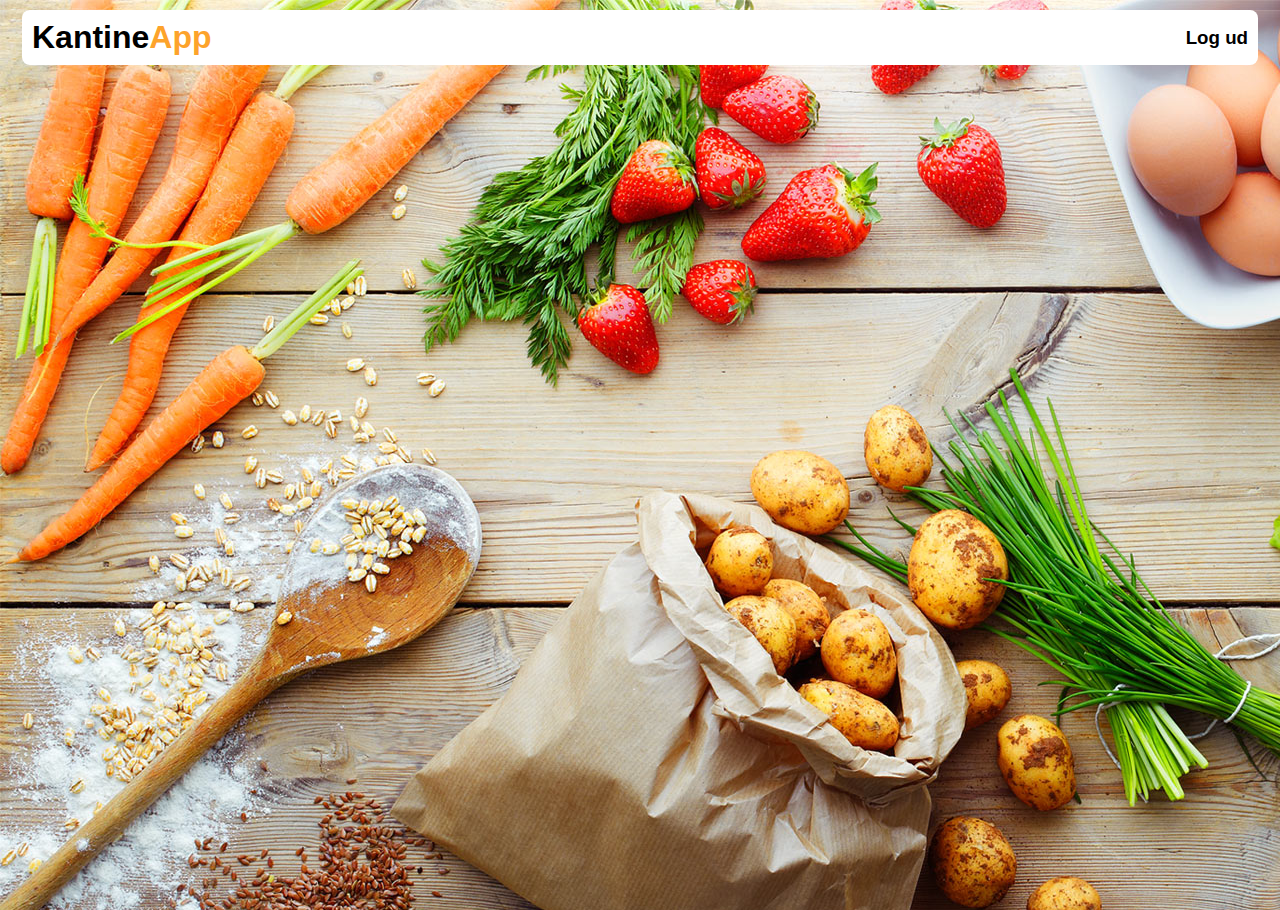
==== userMainPage.html @ 48ffe1b7 "Log in page er færdig og userMainView er under arbejde, Log ud virker ikke" ====
<!DOCTYPE html>
<html lang="en">
<head>
    <meta charset="UTF-8">
    <title>Welcome to KantineApp</title>
    <link rel="stylesheet" type="text/css" href="css/userMainpage-style.css">
</head>
<body>
    <nav>
        <h1>Kantine<span style="color: #fda32b;">App</span></h1>
        <h3 class="logout">Log ud</h3>
    </nav>


    <script src="js/jQuery.js" type="text/javascript"></script>
    <script src="js/api.js" type="text/javascript"></script>
    <script src="js/userMainController.js" type="text/javascript"></script>
</body>
</html>
---- css/userMainpage-style.css ----
* {
    margin:0;
    padding: 0;
    outline: none;
}

html, body {
    height: 100%;
    background-image: url("../lib/login-background.jpg");
}

p, h1, h2, h3{
    font-family: 'Helvetica', Arial, sans-serif;
}

nav h3{
    cursor: pointer;
}
nav h1{
    flex-grow: 2;

}
nav {
    margin: 10px auto;
    padding: 0 10px;
    width: 95%;
    background-color:white;
    height: 55px;
    border:5px hidden rgba(255, 255, 255, 0);
    display: flex;
    align-items: center;
    border-radius: 8px;
}
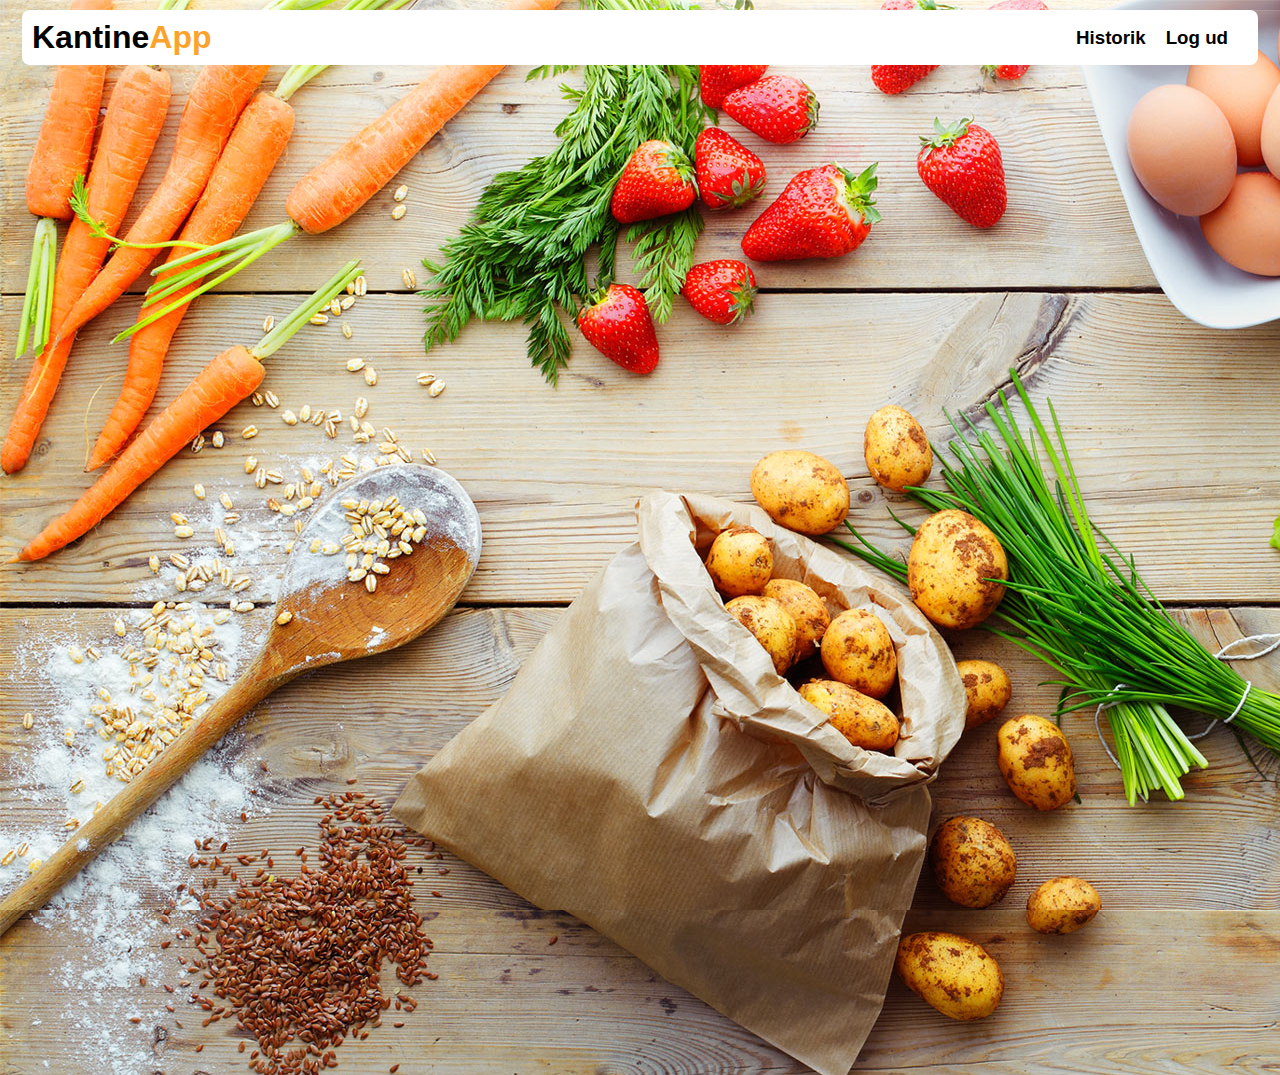
==== commit dcd8d3e7: "logout fungere nu. Arbejder på getItems" ====
--- a/userMainPage.html
+++ b/userMainPage.html
@@ -8,8 +8,12 @@
 <body>
     <nav>
         <h1>Kantine<span style="color: #fda32b;">App</span></h1>
+        <h3 class="history">Historik</h3>
         <h3 class="logout">Log ud</h3>
     </nav>
+    <section>
+
+    </section>
 
 
     <script src="js/jQuery.js" type="text/javascript"></script>
--- a/css/userMainpage-style.css
+++ b/css/userMainpage-style.css
@@ -7,6 +7,7 @@
 html, body {
     height: 100%;
     background-image: url("../lib/login-background.jpg");
+    background-repeat: no-repeat;
 }
 
 p, h1, h2, h3{
@@ -14,7 +15,17 @@
 }
 
 nav h3{
+    margin-right: 20px;
     cursor: pointer;
+    -webkit-transition: color 0.4s;
+    -moz-transition: color 0.4s;
+    -ms-transition: color 0.4s;
+    -o-transition: color 0.4s;
+    transition: color 0.4s;
+}
+
+nav h3:hover{
+    color: #fda32b;
 }
 nav h1{
     flex-grow: 2;
@@ -30,4 +41,23 @@
     display: flex;
     align-items: center;
     border-radius: 8px;
+}
+
+section {
+    width: 100%;
+    display: grid;
+    grid-template-columns: repeat(6,minmax(200px,1fr));
+    grid-template-rows: repeat(5, minmax(200px,1fr));
+}
+
+.items {
+    display: flex;
+    justify-content: center;
+    align-items: center;
+    flex-direction: column;
+    background-color: white;
+    border-radius: 5px;
+}
+.items img{
+    width: 10%;
 }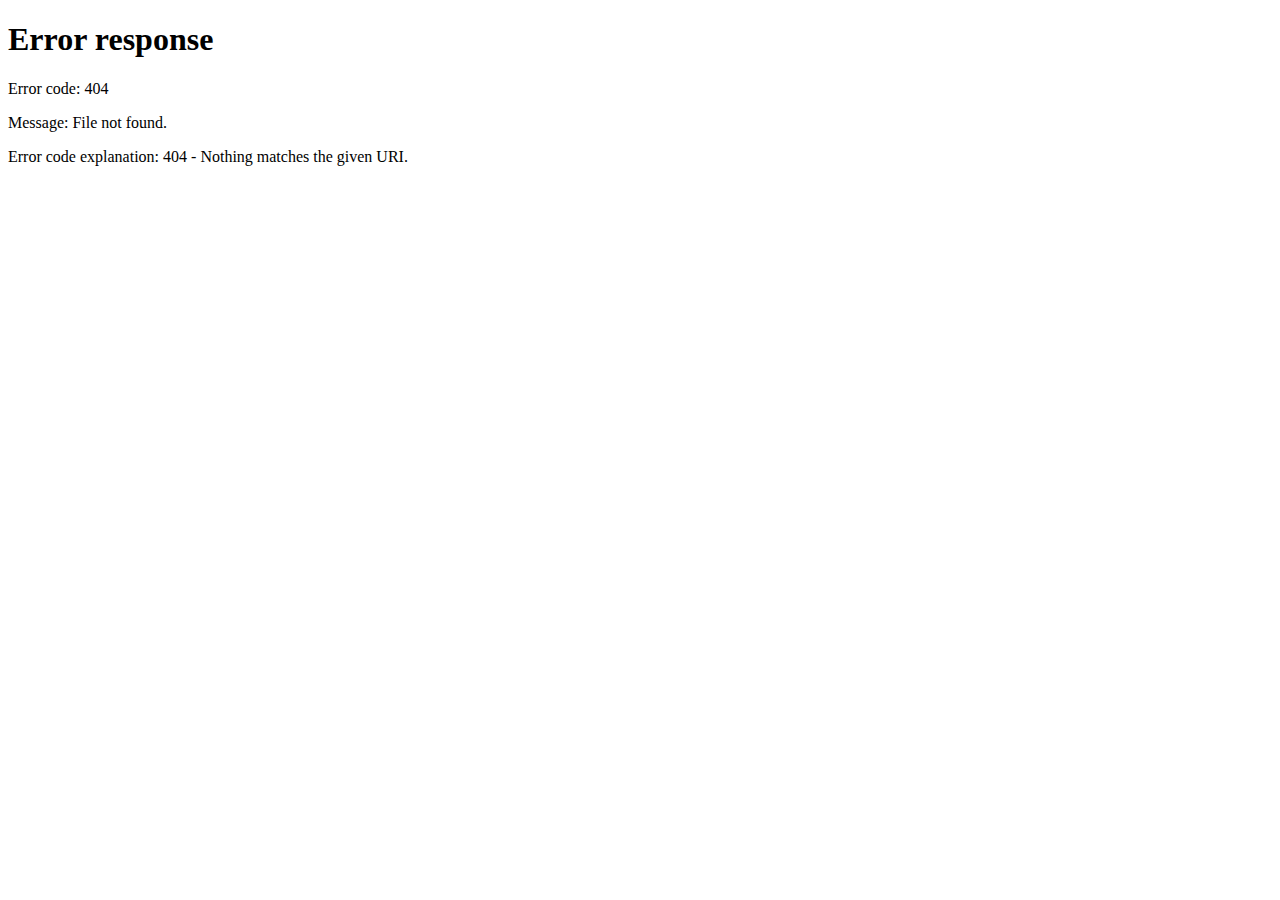
==== commit 0fecafe6: "GetItems implementeret" ====
--- a/userMainPage.html
+++ b/userMainPage.html
@@ -3,16 +3,20 @@
 <head>
     <meta charset="UTF-8">
     <title>Welcome to KantineApp</title>
+    <link rel="stylesheet" type="text/css" href="css/animate.css">
     <link rel="stylesheet" type="text/css" href="css/userMainpage-style.css">
 </head>
 <body>
-    <nav>
+    <nav class="animated slideInDown">
         <h1>Kantine<span style="color: #fda32b;">App</span></h1>
         <h3 class="history">Historik</h3>
         <h3 class="logout">Log ud</h3>
     </nav>
     <section>
+        <div class="Order">
+            <h1>Din ordre</h1>
 
+        </div>
     </section>
 
 
--- a/css/userMainpage-style.css
+++ b/css/userMainpage-style.css
@@ -6,8 +6,11 @@
 
 html, body {
     height: 100%;
-    background-image: url("../lib/login-background.jpg");
-    background-repeat: no-repeat;
+    background: url("../lib/login-background.jpg") no-repeat;
+}
+
+body {
+    padding-top: 20px;
 }
 
 p, h1, h2, h3{
@@ -32,7 +35,7 @@
 
 }
 nav {
-    margin: 10px auto;
+    margin: 0 auto;
     padding: 0 10px;
     width: 95%;
     background-color:white;
@@ -44,20 +47,68 @@
 }
 
 section {
-    width: 100%;
+    padding: 20px 20px 0 20px ;
+    width: calc(100% - 40px);
     display: grid;
-    grid-template-columns: repeat(6,minmax(200px,1fr));
-    grid-template-rows: repeat(5, minmax(200px,1fr));
+    grid-template-columns: repeat(7,1fr);
+    grid-template-rows: minmax(1fr, auto);
+    grid-gap: 20px;
+    grid-auto-rows: 1fr;
+
+
+}
+
+.Order{
+    grid-area: span 2 / span 2 / 2 / -1 ;
+    background-color: white;
+    border-radius: 5px;
+    text-align: center;
+}
+.Order :first-child{
+    border-bottom: 2px solid black;
 }
 
 .items {
+    position: relative;
     display: flex;
     justify-content: center;
     align-items: center;
     flex-direction: column;
     background-color: white;
     border-radius: 5px;
+    -webkit-transition: all 0.5s;
+    -moz-transition: all 0.5s;
+    -ms-transition: all 0.5s;
+    -o-transition: all 0.5s;
+    transition: all 0.5s;
+}
+
+.items::after{
+    content: 'Tilføj til ordre';
+    font-family: 'Helvetica', Arial, sans-serif;
+    position: absolute;
+    top: 40%;
+    font-size: 150%;
+    opacity:0;
+    -webkit-transition: all 0.5s;
+    -moz-transition: all 0.5s;
+    -ms-transition: all 0.5s;
+    -o-transition: all 0.5s;
+    transition: all 0.5s;
 }
 .items img{
-    width: 10%;
-}+    width:100%;
+    -webkit-transition: all 0.5s;
+    -moz-transition: all 0.5s;
+    -ms-transition: all 0.5s;
+    -o-transition: all 0.5s;
+    transition: all 0.5s;
+}
+
+.items:hover::after {
+    opacity: 1;
+}
+.items:hover img {
+    -webkit-filter: grayscale(100%);
+    opacity: 0.5;
+}
